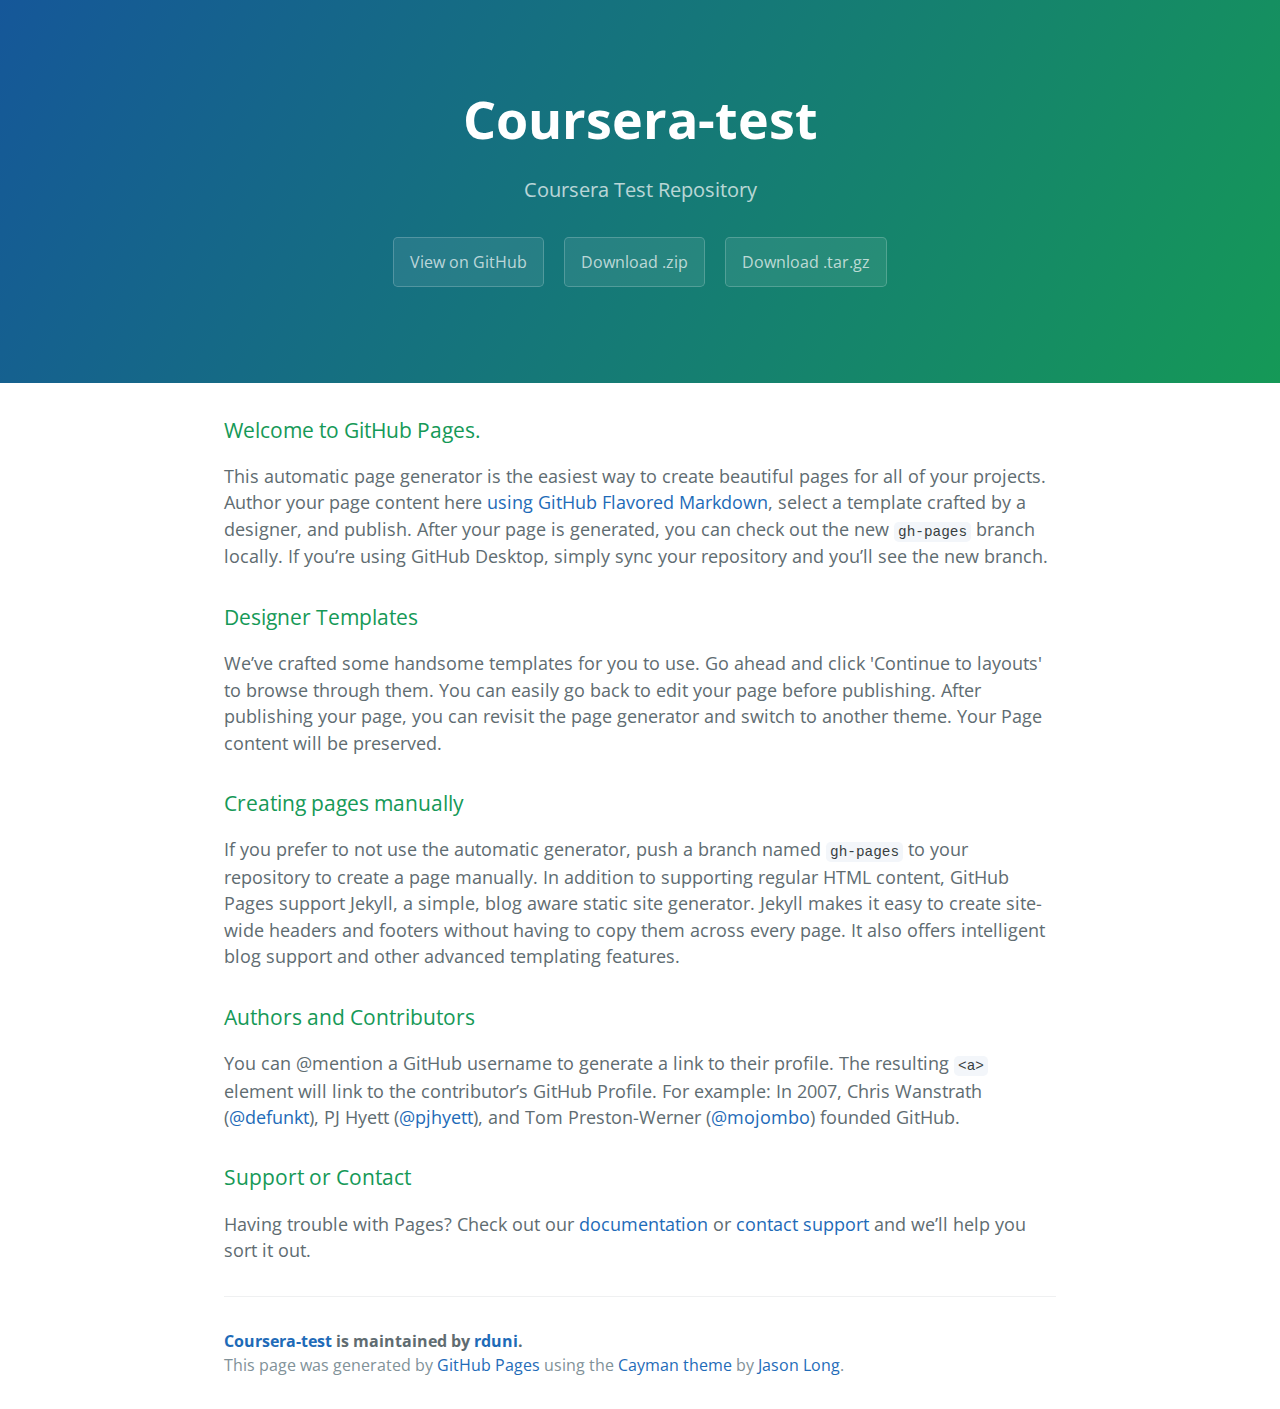
==== index.html @ 762bc406 "Create gh-pages branch via GitHub" ====
<!DOCTYPE html>
<html lang="en-us">
  <head>
    <meta charset="UTF-8">
    <title>Coursera-test by rduni</title>
    <meta name="viewport" content="width=device-width, initial-scale=1">
    <link rel="stylesheet" type="text/css" href="stylesheets/normalize.css" media="screen">
    <link href='https://fonts.googleapis.com/css?family=Open+Sans:400,700' rel='stylesheet' type='text/css'>
    <link rel="stylesheet" type="text/css" href="stylesheets/stylesheet.css" media="screen">
    <link rel="stylesheet" type="text/css" href="stylesheets/github-light.css" media="screen">
  </head>
  <body>
    <section class="page-header">
      <h1 class="project-name">Coursera-test</h1>
      <h2 class="project-tagline">Coursera Test Repository</h2>
      <a href="https://github.com/rduni/Coursera-Test" class="btn">View on GitHub</a>
      <a href="https://github.com/rduni/Coursera-Test/zipball/master" class="btn">Download .zip</a>
      <a href="https://github.com/rduni/Coursera-Test/tarball/master" class="btn">Download .tar.gz</a>
    </section>

    <section class="main-content">
      <h3>
<a id="welcome-to-github-pages" class="anchor" href="#welcome-to-github-pages" aria-hidden="true"><span aria-hidden="true" class="octicon octicon-link"></span></a>Welcome to GitHub Pages.</h3>
<p>This automatic page generator is the easiest way to create beautiful pages for all of your projects. Author your page content here <a href="https://guides.github.com/features/mastering-markdown/">using GitHub Flavored Markdown</a>, select a template crafted by a designer, and publish. After your page is generated, you can check out the new <code>gh-pages</code> branch locally. If you’re using GitHub Desktop, simply sync your repository and you’ll see the new branch.</p>
<h3>
<a id="designer-templates" class="anchor" href="#designer-templates" aria-hidden="true"><span aria-hidden="true" class="octicon octicon-link"></span></a>Designer Templates</h3>
<p>We’ve crafted some handsome templates for you to use. Go ahead and click 'Continue to layouts' to browse through them. You can easily go back to edit your page before publishing. After publishing your page, you can revisit the page generator and switch to another theme. Your Page content will be preserved.</p>
<h3>
<a id="creating-pages-manually" class="anchor" href="#creating-pages-manually" aria-hidden="true"><span aria-hidden="true" class="octicon octicon-link"></span></a>Creating pages manually</h3>
<p>If you prefer to not use the automatic generator, push a branch named <code>gh-pages</code> to your repository to create a page manually. In addition to supporting regular HTML content, GitHub Pages support Jekyll, a simple, blog aware static site generator. Jekyll makes it easy to create site-wide headers and footers without having to copy them across every page. It also offers intelligent blog support and other advanced templating features.</p>
<h3>
<a id="authors-and-contributors" class="anchor" href="#authors-and-contributors" aria-hidden="true"><span aria-hidden="true" class="octicon octicon-link"></span></a>Authors and Contributors</h3>
<p>You can @mention a GitHub username to generate a link to their profile. The resulting <code>&lt;a&gt;</code> element will link to the contributor’s GitHub Profile. For example: In 2007, Chris Wanstrath (<a class="user-mention" data-hovercard-type="user" data-hovercard-url="/users/defunkt/hovercard" data-octo-click="hovercard-link-click" data-octo-dimensions="link_type:self" href="https://github.com/defunkt">@defunkt</a>), PJ Hyett (<a class="user-mention" data-hovercard-type="user" data-hovercard-url="/users/pjhyett/hovercard" data-octo-click="hovercard-link-click" data-octo-dimensions="link_type:self" href="https://github.com/pjhyett">@pjhyett</a>), and Tom Preston-Werner (<a class="user-mention" data-hovercard-type="user" data-hovercard-url="/users/mojombo/hovercard" data-octo-click="hovercard-link-click" data-octo-dimensions="link_type:self" href="https://github.com/mojombo">@mojombo</a>) founded GitHub.</p>
<h3>
<a id="support-or-contact" class="anchor" href="#support-or-contact" aria-hidden="true"><span aria-hidden="true" class="octicon octicon-link"></span></a>Support or Contact</h3>
<p>Having trouble with Pages? Check out our <a href="https://help.github.com/pages">documentation</a> or <a href="https://github.com/contact">contact support</a> and we’ll help you sort it out.</p>

      <footer class="site-footer">
        <span class="site-footer-owner"><a href="https://github.com/rduni/Coursera-Test">Coursera-test</a> is maintained by <a href="https://github.com/rduni">rduni</a>.</span>

        <span class="site-footer-credits">This page was generated by <a href="https://pages.github.com">GitHub Pages</a> using the <a href="https://github.com/jasonlong/cayman-theme">Cayman theme</a> by <a href="https://twitter.com/jasonlong">Jason Long</a>.</span>
      </footer>

    </section>

  
  </body>
</html>
---- stylesheets/stylesheet.css ----
* {
  box-sizing: border-box; }

body {
  padding: 0;
  margin: 0;
  font-family: "Open Sans", "Helvetica Neue", Helvetica, Arial, sans-serif;
  font-size: 16px;
  line-height: 1.5;
  color: #606c71; }

a {
  color: #1e6bb8;
  text-decoration: none; }
  a:hover {
    text-decoration: underline; }

.btn {
  display: inline-block;
  margin-bottom: 1rem;
  color: rgba(255, 255, 255, 0.7);
  background-color: rgba(255, 255, 255, 0.08);
  border-color: rgba(255, 255, 255, 0.2);
  border-style: solid;
  border-width: 1px;
  border-radius: 0.3rem;
  transition: color 0.2s, background-color 0.2s, border-color 0.2s; }
  .btn + .btn {
    margin-left: 1rem; }

.btn:hover {
  color: rgba(255, 255, 255, 0.8);
  text-decoration: none;
  background-color: rgba(255, 255, 255, 0.2);
  border-color: rgba(255, 255, 255, 0.3); }

@media screen and (min-width: 64em) {
  .btn {
    padding: 0.75rem 1rem; } }

@media screen and (min-width: 42em) and (max-width: 64em) {
  .btn {
    padding: 0.6rem 0.9rem;
    font-size: 0.9rem; } }

@media screen and (max-width: 42em) {
  .btn {
    display: block;
    width: 100%;
    padding: 0.75rem;
    font-size: 0.9rem; }
    .btn + .btn {
      margin-top: 1rem;
      margin-left: 0; } }

.page-header {
  color: #fff;
  text-align: center;
  background-color: #159957;
  background-image: linear-gradient(120deg, #155799, #159957); }

@media screen and (min-width: 64em) {
  .page-header {
    padding: 5rem 6rem; } }

@media screen and (min-width: 42em) and (max-width: 64em) {
  .page-header {
    padding: 3rem 4rem; } }

@media screen and (max-width: 42em) {
  .page-header {
    padding: 2rem 1rem; } }

.project-name {
  margin-top: 0;
  margin-bottom: 0.1rem; }

@media screen and (min-width: 64em) {
  .project-name {
    font-size: 3.25rem; } }

@media screen and (min-width: 42em) and (max-width: 64em) {
  .project-name {
    font-size: 2.25rem; } }

@media screen and (max-width: 42em) {
  .project-name {
    font-size: 1.75rem; } }

.project-tagline {
  margin-bottom: 2rem;
  font-weight: normal;
  opacity: 0.7; }

@media screen and (min-width: 64em) {
  .project-tagline {
    font-size: 1.25rem; } }

@media screen and (min-width: 42em) and (max-width: 64em) {
  .project-tagline {
    font-size: 1.15rem; } }

@media screen and (max-width: 42em) {
  .project-tagline {
    font-size: 1rem; } }

.main-content :first-child {
  margin-top: 0; }
.main-content img {
  max-width: 100%; }
.main-content h1, .main-content h2, .main-content h3, .main-content h4, .main-content h5, .main-content h6 {
  margin-top: 2rem;
  margin-bottom: 1rem;
  font-weight: normal;
  color: #159957; }
.main-content p {
  margin-bottom: 1em; }
.main-content code {
  padding: 2px 4px;
  font-family: Consolas, "Liberation Mono", Menlo, Courier, monospace;
  font-size: 0.9rem;
  color: #383e41;
  background-color: #f3f6fa;
  border-radius: 0.3rem; }
.main-content pre {
  padding: 0.8rem;
  margin-top: 0;
  margin-bottom: 1rem;
  font: 1rem Consolas, "Liberation Mono", Menlo, Courier, monospace;
  color: #567482;
  word-wrap: normal;
  background-color: #f3f6fa;
  border: solid 1px #dce6f0;
  border-radius: 0.3rem; }
  .main-content pre > code {
    padding: 0;
    margin: 0;
    font-size: 0.9rem;
    color: #567482;
    word-break: normal;
    white-space: pre;
    background: transparent;
    border: 0; }
.main-content .highlight {
  margin-bottom: 1rem; }
  .main-content .highlight pre {
    margin-bottom: 0;
    word-break: normal; }
.main-content .highlight pre, .main-content pre {
  padding: 0.8rem;
  overflow: auto;
  font-size: 0.9rem;
  line-height: 1.45;
  border-radius: 0.3rem; }
.main-content pre code, .main-content pre tt {
  display: inline;
  max-width: initial;
  padding: 0;
  margin: 0;
  overflow: initial;
  line-height: inherit;
  word-wrap: normal;
  background-color: transparent;
  border: 0; }
  .main-content pre code:before, .main-content pre code:after, .main-content pre tt:before, .main-content pre tt:after {
    content: normal; }
.main-content ul, .main-content ol {
  margin-top: 0; }
.main-content blockquote {
  padding: 0 1rem;
  margin-left: 0;
  color: #819198;
  border-left: 0.3rem solid #dce6f0; }
  .main-content blockquote > :first-child {
    margin-top: 0; }
  .main-content blockquote > :last-child {
    margin-bottom: 0; }
.main-content table {
  display: block;
  width: 100%;
  overflow: auto;
  word-break: normal;
  word-break: keep-all; }
  .main-content table th {
    font-weight: bold; }
  .main-content table th, .main-content table td {
    padding: 0.5rem 1rem;
    border: 1px solid #e9ebec; }
.main-content dl {
  padding: 0; }
  .main-content dl dt {
    padding: 0;
    margin-top: 1rem;
    font-size: 1rem;
    font-weight: bold; }
  .main-content dl dd {
    padding: 0;
    margin-bottom: 1rem; }
.main-content hr {
  height: 2px;
  padding: 0;
  margin: 1rem 0;
  background-color: #eff0f1;
  border: 0; }

@media screen and (min-width: 64em) {
  .main-content {
    max-width: 64rem;
    padding: 2rem 6rem;
    margin: 0 auto;
    font-size: 1.1rem; } }

@media screen and (min-width: 42em) and (max-width: 64em) {
  .main-content {
    padding: 2rem 4rem;
    font-size: 1.1rem; } }

@media screen and (max-width: 42em) {
  .main-content {
    padding: 2rem 1rem;
    font-size: 1rem; } }

.site-footer {
  padding-top: 2rem;
  margin-top: 2rem;
  border-top: solid 1px #eff0f1; }

.site-footer-owner {
  display: block;
  font-weight: bold; }

.site-footer-credits {
  color: #819198; }

@media screen and (min-width: 64em) {
  .site-footer {
    font-size: 1rem; } }

@media screen and (min-width: 42em) and (max-width: 64em) {
  .site-footer {
    font-size: 1rem; } }

@media screen and (max-width: 42em) {
  .site-footer {
    font-size: 0.9rem; } }
---- stylesheets/github-light.css ----
/*!
 * GitHub Light v0.4.1
 * Copyright (c) 2012 - 2017 GitHub, Inc.
 * Licensed under MIT (https://github.com/primer/github-syntax-theme-generator/blob/master/LICENSE)
 */

.pl-c /* comment, punctuation.definition.comment, string.comment */ {
  color: #6a737d;
}

.pl-c1 /* constant, entity.name.constant, variable.other.constant, variable.language, support, meta.property-name, support.constant, support.variable, meta.module-reference, markup.raw, meta.diff.header, meta.output */,
.pl-s .pl-v /* string variable */ {
  color: #005cc5;
}

.pl-e /* entity */,
.pl-en /* entity.name */ {
  color: #6f42c1;
}

.pl-smi /* variable.parameter.function, storage.modifier.package, storage.modifier.import, storage.type.java, variable.other */,
.pl-s .pl-s1 /* string source */ {
  color: #24292e;
}

.pl-ent /* entity.name.tag, markup.quote */ {
  color: #22863a;
}

.pl-k /* keyword, storage, storage.type */ {
  color: #d73a49;
}

.pl-s /* string */,
.pl-pds /* punctuation.definition.string, source.regexp, string.regexp.character-class */,
.pl-s .pl-pse .pl-s1 /* string punctuation.section.embedded source */,
.pl-sr /* string.regexp */,
.pl-sr .pl-cce /* string.regexp constant.character.escape */,
.pl-sr .pl-sre /* string.regexp source.ruby.embedded */,
.pl-sr .pl-sra /* string.regexp string.regexp.arbitrary-repitition */ {
  color: #032f62;
}

.pl-v /* variable */,
.pl-smw /* sublimelinter.mark.warning */ {
  color: #e36209;
}

.pl-bu /* invalid.broken, invalid.deprecated, invalid.unimplemented, message.error, brackethighlighter.unmatched, sublimelinter.mark.error */ {
  color: #b31d28;
}

.pl-ii /* invalid.illegal */ {
  color: #fafbfc;
  background-color: #b31d28;
}

.pl-c2 /* carriage-return */ {
  color: #fafbfc;
  background-color: #d73a49;
}

.pl-c2::before /* carriage-return */ {
  content: "^M";
}

.pl-sr .pl-cce /* string.regexp constant.character.escape */ {
  font-weight: bold;
  color: #22863a;
}

.pl-ml /* markup.list */ {
  color: #735c0f;
}

.pl-mh /* markup.heading */,
.pl-mh .pl-en /* markup.heading entity.name */,
.pl-ms /* meta.separator */ {
  font-weight: bold;
  color: #005cc5;
}

.pl-mi /* markup.italic */ {
  font-style: italic;
  color: #24292e;
}

.pl-mb /* markup.bold */ {
  font-weight: bold;
  color: #24292e;
}

.pl-md /* markup.deleted, meta.diff.header.from-file, punctuation.definition.deleted */ {
  color: #b31d28;
  background-color: #ffeef0;
}

.pl-mi1 /* markup.inserted, meta.diff.header.to-file, punctuation.definition.inserted */ {
  color: #22863a;
  background-color: #f0fff4;
}

.pl-mc /* markup.changed, punctuation.definition.changed */ {
  color: #e36209;
  background-color: #ffebda;
}

.pl-mi2 /* markup.ignored, markup.untracked */ {
  color: #f6f8fa;
  background-color: #005cc5;
}

.pl-mdr /* meta.diff.range */ {
  font-weight: bold;
  color: #6f42c1;
}

.pl-ba /* brackethighlighter.tag, brackethighlighter.curly, brackethighlighter.round, brackethighlighter.square, brackethighlighter.angle, brackethighlighter.quote */ {
  color: #586069;
}

.pl-sg /* sublimelinter.gutter-mark */ {
  color: #959da5;
}

.pl-corl /* constant.other.reference.link, string.other.link */ {
  text-decoration: underline;
  color: #032f62;
}
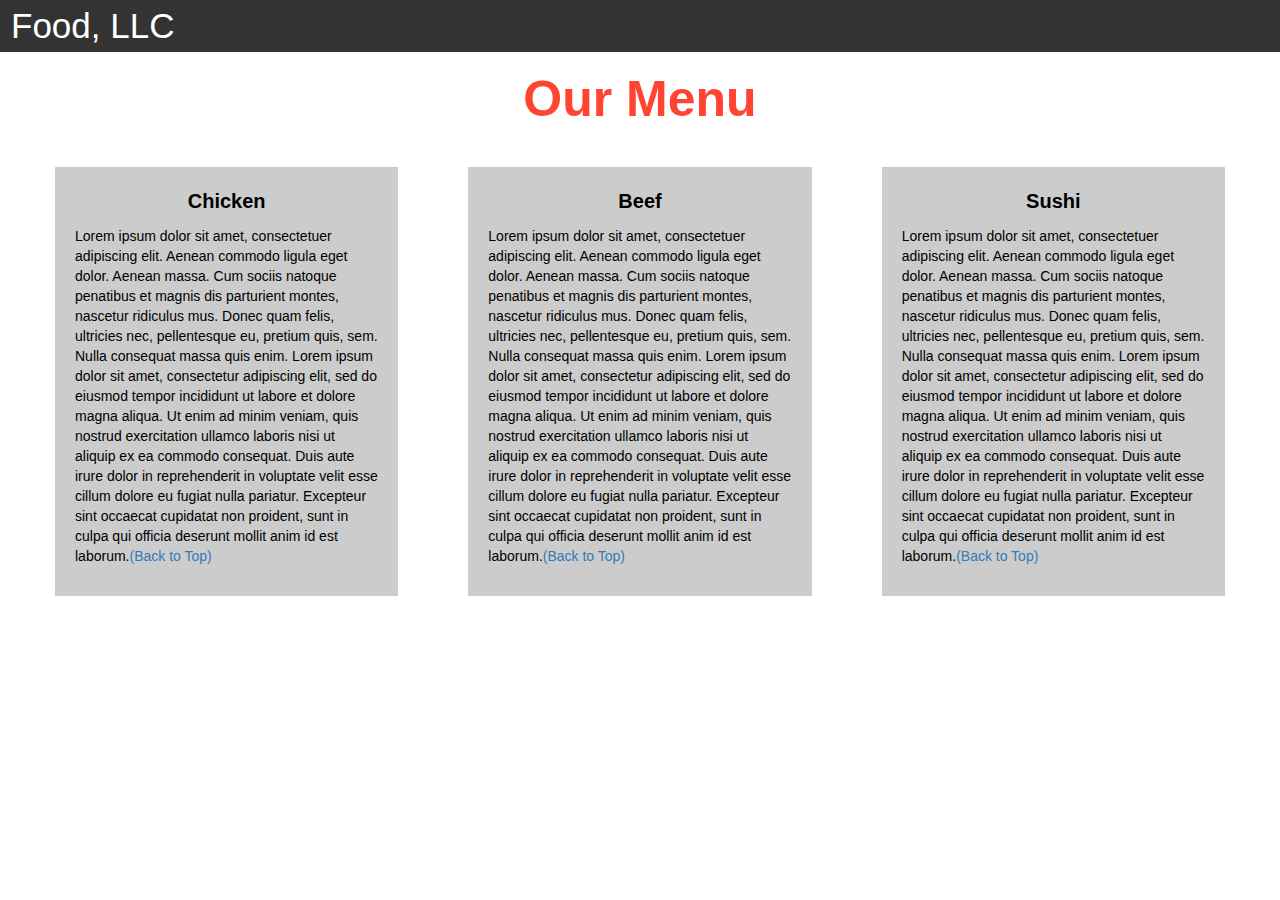
==== commit dc020fc7: "My first page" ====
--- a/index.html
+++ b/index.html
@@ -1,48 +1,177 @@
 <!DOCTYPE html>
-<html lang="en-us">
-  <head>
-    <meta charset="UTF-8">
-    <title>Coursera-test by rduni</title>
-    <meta name="viewport" content="width=device-width, initial-scale=1">
-    <link rel="stylesheet" type="text/css" href="stylesheets/normalize.css" media="screen">
-    <link href='https://fonts.googleapis.com/css?family=Open+Sans:400,700' rel='stylesheet' type='text/css'>
-    <link rel="stylesheet" type="text/css" href="stylesheets/stylesheet.css" media="screen">
-    <link rel="stylesheet" type="text/css" href="stylesheets/github-light.css" media="screen">
-  </head>
-  <body>
-    <section class="page-header">
-      <h1 class="project-name">Coursera-test</h1>
-      <h2 class="project-tagline">Coursera Test Repository</h2>
-      <a href="https://github.com/rduni/Coursera-Test" class="btn">View on GitHub</a>
-      <a href="https://github.com/rduni/Coursera-Test/zipball/master" class="btn">Download .zip</a>
-      <a href="https://github.com/rduni/Coursera-Test/tarball/master" class="btn">Download .tar.gz</a>
-    </section>
+<html>
+<head>
 
-    <section class="main-content">
-      <h3>
-<a id="welcome-to-github-pages" class="anchor" href="#welcome-to-github-pages" aria-hidden="true"><span aria-hidden="true" class="octicon octicon-link"></span></a>Welcome to GitHub Pages.</h3>
-<p>This automatic page generator is the easiest way to create beautiful pages for all of your projects. Author your page content here <a href="https://guides.github.com/features/mastering-markdown/">using GitHub Flavored Markdown</a>, select a template crafted by a designer, and publish. After your page is generated, you can check out the new <code>gh-pages</code> branch locally. If you’re using GitHub Desktop, simply sync your repository and you’ll see the new branch.</p>
-<h3>
-<a id="designer-templates" class="anchor" href="#designer-templates" aria-hidden="true"><span aria-hidden="true" class="octicon octicon-link"></span></a>Designer Templates</h3>
-<p>We’ve crafted some handsome templates for you to use. Go ahead and click 'Continue to layouts' to browse through them. You can easily go back to edit your page before publishing. After publishing your page, you can revisit the page generator and switch to another theme. Your Page content will be preserved.</p>
-<h3>
-<a id="creating-pages-manually" class="anchor" href="#creating-pages-manually" aria-hidden="true"><span aria-hidden="true" class="octicon octicon-link"></span></a>Creating pages manually</h3>
-<p>If you prefer to not use the automatic generator, push a branch named <code>gh-pages</code> to your repository to create a page manually. In addition to supporting regular HTML content, GitHub Pages support Jekyll, a simple, blog aware static site generator. Jekyll makes it easy to create site-wide headers and footers without having to copy them across every page. It also offers intelligent blog support and other advanced templating features.</p>
-<h3>
-<a id="authors-and-contributors" class="anchor" href="#authors-and-contributors" aria-hidden="true"><span aria-hidden="true" class="octicon octicon-link"></span></a>Authors and Contributors</h3>
-<p>You can @mention a GitHub username to generate a link to their profile. The resulting <code>&lt;a&gt;</code> element will link to the contributor’s GitHub Profile. For example: In 2007, Chris Wanstrath (<a class="user-mention" data-hovercard-type="user" data-hovercard-url="/users/defunkt/hovercard" data-octo-click="hovercard-link-click" data-octo-dimensions="link_type:self" href="https://github.com/defunkt">@defunkt</a>), PJ Hyett (<a class="user-mention" data-hovercard-type="user" data-hovercard-url="/users/pjhyett/hovercard" data-octo-click="hovercard-link-click" data-octo-dimensions="link_type:self" href="https://github.com/pjhyett">@pjhyett</a>), and Tom Preston-Werner (<a class="user-mention" data-hovercard-type="user" data-hovercard-url="/users/mojombo/hovercard" data-octo-click="hovercard-link-click" data-octo-dimensions="link_type:self" href="https://github.com/mojombo">@mojombo</a>) founded GitHub.</p>
-<h3>
-<a id="support-or-contact" class="anchor" href="#support-or-contact" aria-hidden="true"><span aria-hidden="true" class="octicon octicon-link"></span></a>Support or Contact</h3>
-<p>Having trouble with Pages? Check out our <a href="https://help.github.com/pages">documentation</a> or <a href="https://github.com/contact">contact support</a> and we’ll help you sort it out.</p>
+<title>Module 3</title>
 
-      <footer class="site-footer">
-        <span class="site-footer-owner"><a href="https://github.com/rduni/Coursera-Test">Coursera-test</a> is maintained by <a href="https://github.com/rduni">rduni</a>.</span>
+  <meta name="viewport" content="width=device-width, initial-scale=1">
+  <link rel="stylesheet" href="https://maxcdn.bootstrapcdn.com/bootstrap/3.3.7/css/bootstrap.min.css">
+  <script src="https://ajax.googleapis.com/ajax/libs/jquery/3.3.1/jquery.min.js"></script>
+  <script src="https://maxcdn.bootstrapcdn.com/bootstrap/3.3.7/js/bootstrap.min.js"></script>
+  <link rel="stylesheet" type="text/css" href="style.css">
+  <style type="text/css">
+    
+    .container-fluid{
+  margin: 0;
+  padding: 0;
+}
 
-        <span class="site-footer-credits">This page was generated by <a href="https://pages.github.com">GitHub Pages</a> using the <a href="https://github.com/jasonlong/cayman-theme">Cayman theme</a> by <a href="https://twitter.com/jasonlong">Jason Long</a>.</span>
-      </footer>
+.navbar{
+  border-radius: 0px;
+  background-color: rgba(0,0,0,0.8);
+}
 
-    </section>
+.navbar-brand{
+  font-size: 35px;
+  color: white;
+  padding-left: 25px;
+}
 
-  
-  </body>
-</html>
+.navbar-brand:hover{
+  color: white;
+}
+
+.nav{
+  margin: 0;
+  padding: 0;
+}
+
+.navbar-nav{
+  font-size: 25px;
+  text-align: center;
+  margin: 0;
+  padding: 0;
+}
+
+.navbar-toggle{
+  border: 2px solid white;
+  margin-right: 25px;
+}
+
+.icon-bar{
+  background-color: white;
+}
+
+
+.main-title{
+  margin-bottom: 15px;
+  text-align: center;
+  color: #ff4532;
+  font-size: 50px;
+  font-family: "Comic Sans MS", cursive, sans-serif;
+  font-weight: bold;
+}
+
+li{
+  box-sizing: border-box;
+  width: 100%;
+}
+
+.menu-item{
+  padding: 0;
+  margin: 0;
+  width: 100%;
+  background-color: white;
+  border-bottom: 1px solid black;
+  color: black;
+  display: block;
+}
+
+.menu-item:hover{
+  background-color: rgba(0,0,0,0.9);
+  color: rgba(0,0,0,0.4);
+}
+
+
+
+.row{
+  margin: 20px;
+}
+
+.content-box{
+  margin: 20px;
+  width: auto;
+  height: auto;
+  color: black;
+  background-color: rgba(0,0,0,0.2);
+  font-family: "Comic Sans MS", cursive, sans-serif;
+  padding: 20px;
+}
+
+.item-name{
+  text-align: center;
+  font-size: 20px;
+  font-weight: bold;
+}
+
+#top{
+
+}
+  </style>
+
+</head>
+
+
+
+
+
+
+<body>
+
+
+<nav class="navbar" id="top">
+  <div class="container-fluid">
+
+    <div class="navbar-header">
+      <button type="button" class="navbar-toggle" data-toggle="collapse" data-target="#myNavbar">
+        <span class="icon-bar"></span>
+        <span class="icon-bar"></span>
+        <span class="icon-bar"></span> 
+      </button>
+      <a class="navbar-brand" href="#">Food, LLC</a>
+    </div>
+
+    <div class="collapse" id="myNavbar">
+      <ul class="nav navbar-nav visible-xs">
+        <li><a class="menu-item" href="#">Chicken</a></li>
+        <li><a class="menu-item" href="#">Beef</a></li> 
+        <li><a class="menu-item" href="#">Sushi</a></li> 
+      </ul>
+    </div>
+
+  </div>
+</nav>
+
+<h1 class="main-title">Our Menu</h1>
+
+
+
+<div class="row">
+
+  <div class="col-lg-4 col-md-6 col-sm-12">
+    <div class="content-box">
+      <p class="item-name">Chicken</p>
+      <p>Lorem ipsum dolor sit amet, consectetuer adipiscing elit. Aenean commodo ligula eget dolor. Aenean massa. Cum sociis natoque penatibus et magnis dis parturient montes, nascetur ridiculus mus. Donec quam felis, ultricies nec, pellentesque eu, pretium quis, sem. Nulla consequat massa quis enim. Lorem ipsum dolor sit amet, consectetur adipiscing elit, sed do eiusmod tempor incididunt ut labore et dolore magna aliqua. Ut enim ad minim veniam, quis nostrud exercitation ullamco laboris nisi ut aliquip ex ea commodo consequat. Duis aute irure dolor in reprehenderit in voluptate velit esse cillum dolore eu fugiat nulla pariatur. Excepteur sint occaecat cupidatat non proident, sunt in culpa qui officia deserunt mollit anim id est laborum.<a href="#top">(Back to Top)</a></p>
+    </div>
+  </div>
+
+  <div class="col-lg-4 col-md-6 col-sm-12">
+    <div class="content-box">
+      <p class="item-name">Beef</p>
+      <p>Lorem ipsum dolor sit amet, consectetuer adipiscing elit. Aenean commodo ligula eget dolor. Aenean massa. Cum sociis natoque penatibus et magnis dis parturient montes, nascetur ridiculus mus. Donec quam felis, ultricies nec, pellentesque eu, pretium quis, sem. Nulla consequat massa quis enim. Lorem ipsum dolor sit amet, consectetur adipiscing elit, sed do eiusmod tempor incididunt ut labore et dolore magna aliqua. Ut enim ad minim veniam, quis nostrud exercitation ullamco laboris nisi ut aliquip ex ea commodo consequat. Duis aute irure dolor in reprehenderit in voluptate velit esse cillum dolore eu fugiat nulla pariatur. Excepteur sint occaecat cupidatat non proident, sunt in culpa qui officia deserunt mollit anim id est laborum.<a href="#top">(Back to Top)</a></p>
+    </div>
+  </div>
+
+
+  <div class="col-lg-4 col-md-12 col-sm-12">
+    <div class="content-box">
+      <p class="item-name">Sushi</p>
+      <p>Lorem ipsum dolor sit amet, consectetuer adipiscing elit. Aenean commodo ligula eget dolor. Aenean massa. Cum sociis natoque penatibus et magnis dis parturient montes, nascetur ridiculus mus. Donec quam felis, ultricies nec, pellentesque eu, pretium quis, sem. Nulla consequat massa quis enim. Lorem ipsum dolor sit amet, consectetur adipiscing elit, sed do eiusmod tempor incididunt ut labore et dolore magna aliqua. Ut enim ad minim veniam, quis nostrud exercitation ullamco laboris nisi ut aliquip ex ea commodo consequat. Duis aute irure dolor in reprehenderit in voluptate velit esse cillum dolore eu fugiat nulla pariatur. Excepteur sint occaecat cupidatat non proident, sunt in culpa qui officia deserunt mollit anim id est laborum.<a href="#top">(Back to Top)</a></p>
+    </div>
+  </div>
+
+</div>
+
+
+</body>
+</html>